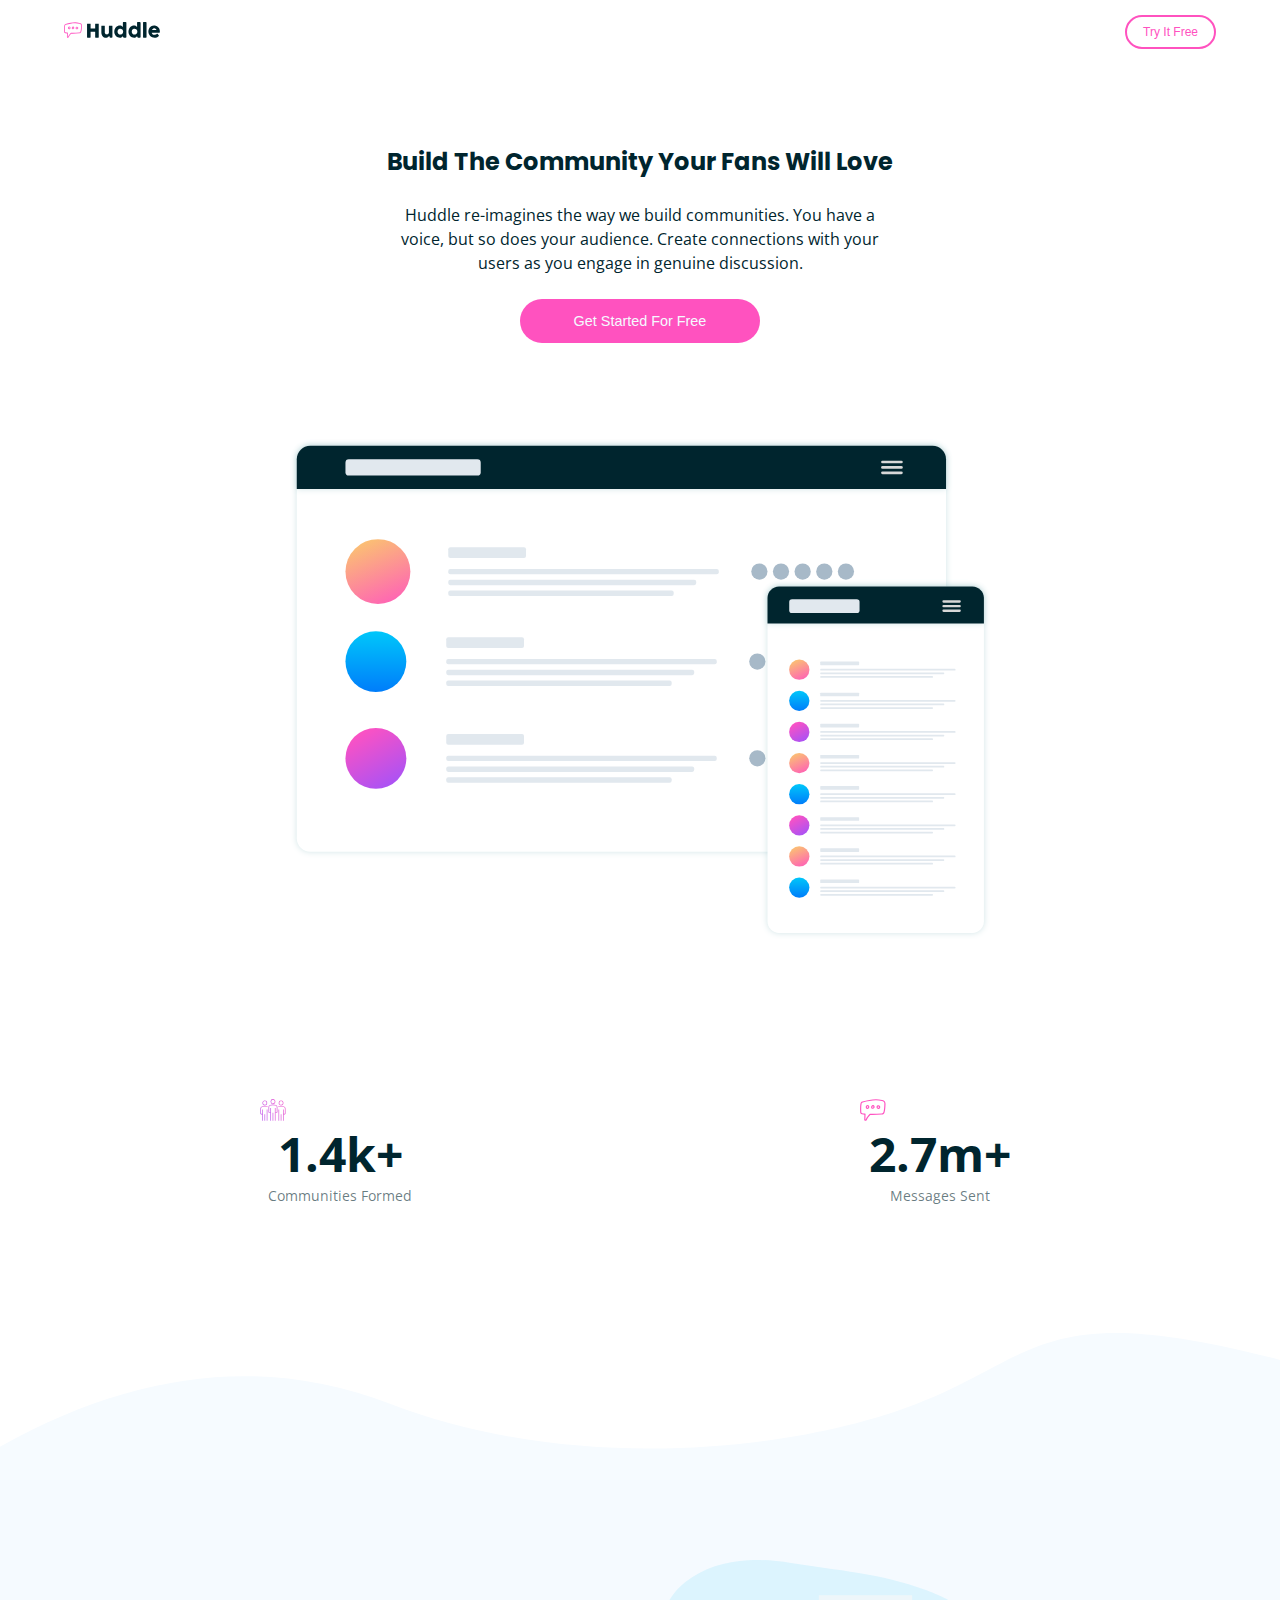
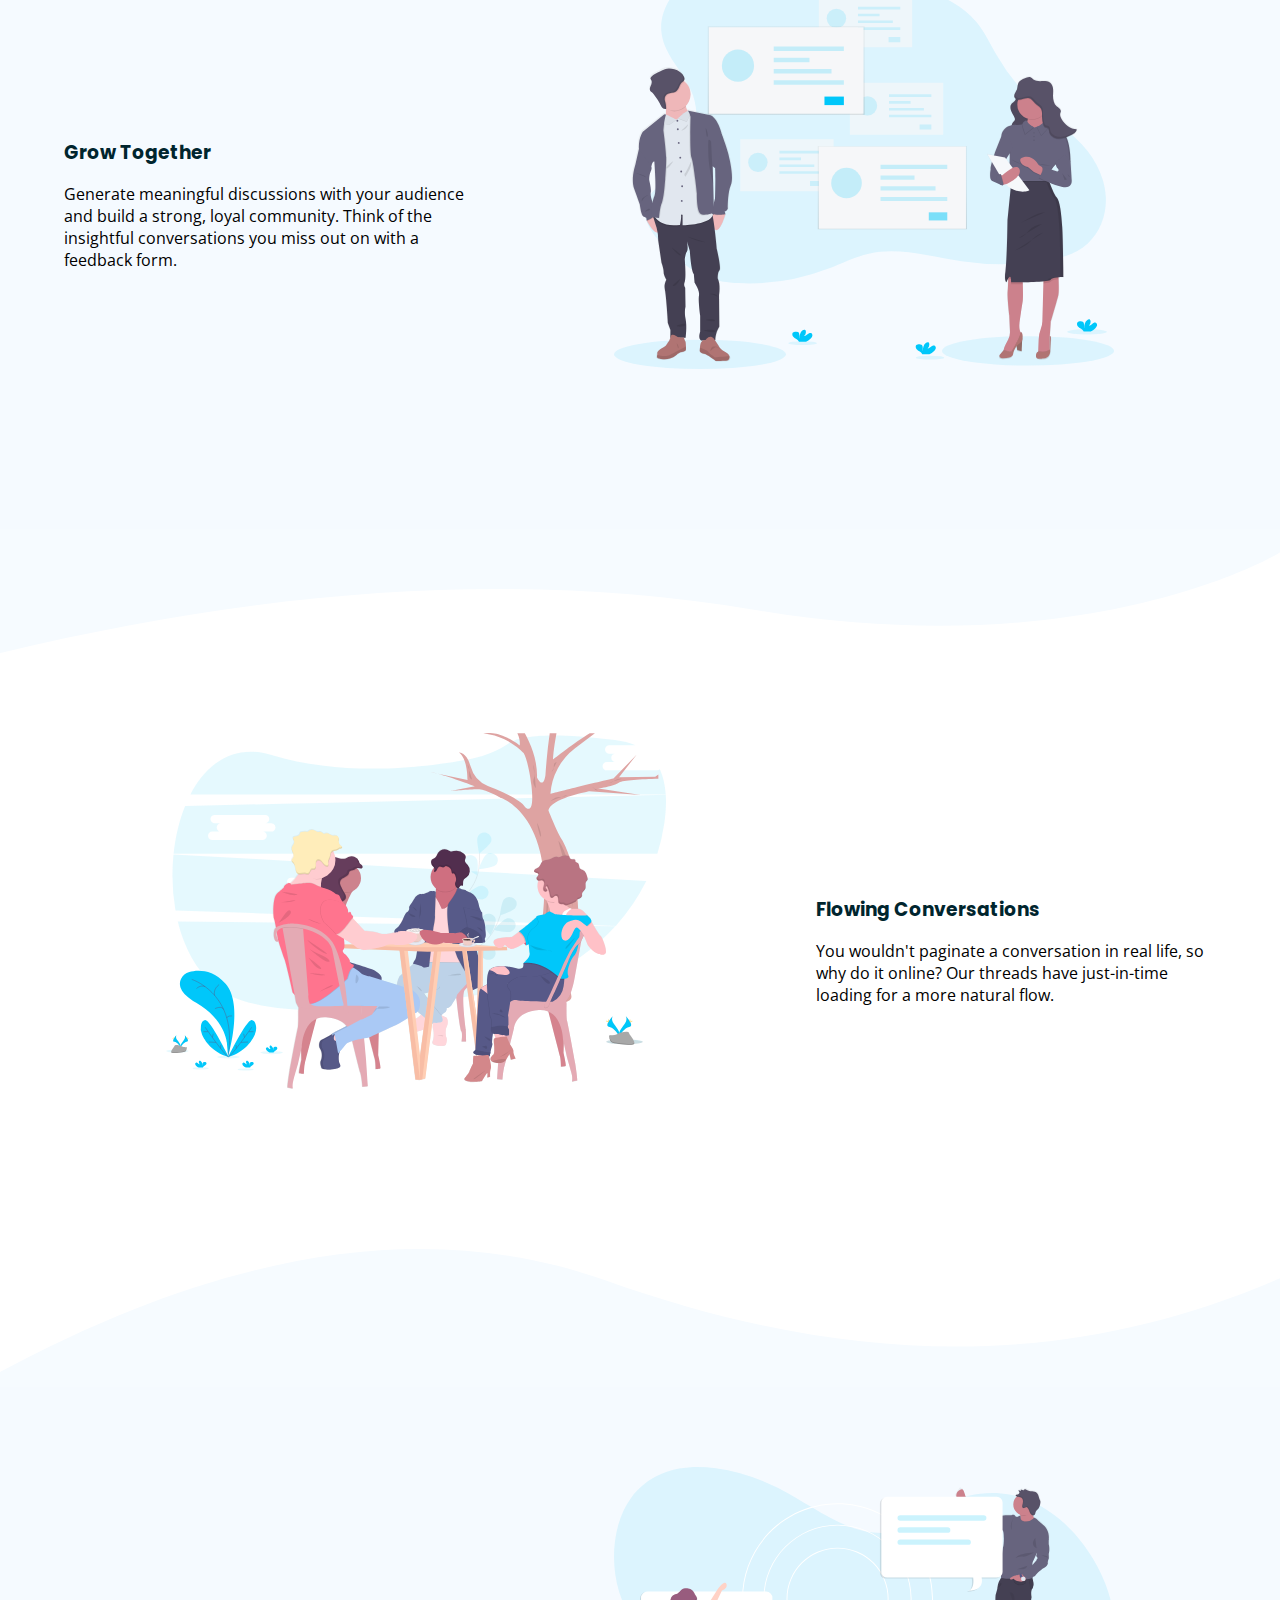
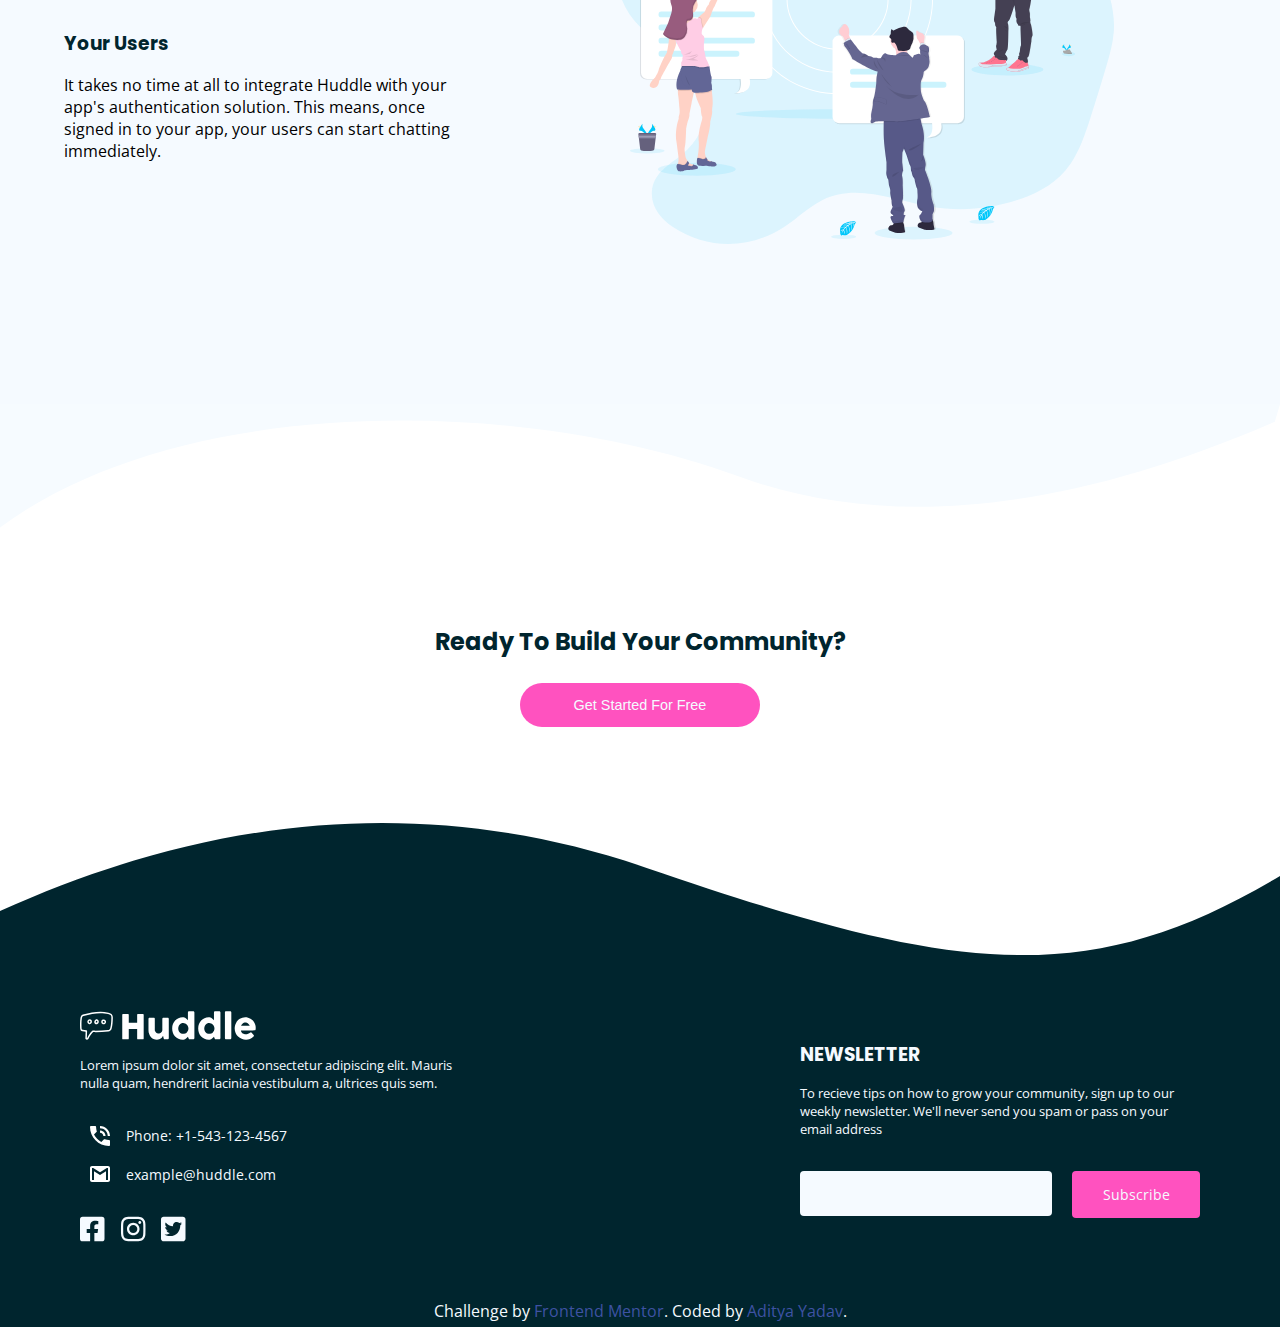
==== 12-huddle-landing-page/index.html @ 095b6e38 "initial commit" ====
<!DOCTYPE html>
<html lang="en">

<head>
  <meta charset="UTF-8">
  <meta name="viewport" content="width=device-width, initial-scale=1.0">
  <title>Frontend Mentor | Huddle landing page with curved sections</title>
  <!-- favicon -->
  <link rel="icon" type="image/png" sizes="32x32" href="./images/favicon-32x32.png">
  <!-- fontawesome icons -->
  <link rel="stylesheet" href="./fontawesome-free-6.2.1-web/css/all.min.css">
  <!-- stylesheet -->
  <link rel="stylesheet" href="style.css">
  <!-- fontawesome javascript -->
  <script src="./fontawesome-free-6.2.1-web/js/all.min.js " defer></script>
</head>

<body>


  <header class="header">

    <nav class="navbar">
      <div class="nav-center">

        <div class="nav-logo-container">
          <img src="./images/logo.svg" alt="logo" class="nav-logo">
        </div>

        <button type="button" class="btn btn-secondary">try it free</button>
      </div>
    </nav>

    <div class="hero">
      <div class="section-center hero-center">
        <div class="hero-info">
          <h2 class="hero-heading">Build The Community Your Fans Will Love</h2>
          <p class="hero-text">
            Huddle re-imagines the way we build communities. You have a voice, but so does
            your audience. Create connections with your users as you engage in genuine discussion.
          </p>
          <button type="button" class="btn btn-primary">Get Started For Free</button>
        </div>

        <div class="hero-img-container">
          <img src="./images/screen-mockups.svg" alt="screen mockups" class="hero-img">
        </div>
      </div>
    </div>
  </header>

  <main>

    <section class="section">

      <div class="section-center stats-section">
        <div class="communities">
          <img src="./images/icon-communities.svg" alt="commiunities" class="stats-icon">
          <h2 class="stats-heading">1.4k+</h2>
          <p class="stats-text">Communities Formed</p>
        </div>

        <div class="messages">
          <img src="./images/icon-messages.svg" alt="messages" class="stats-icon">
          <h2 class="stats-heading">2.7m+</h2>
          <p class="stats-text">Messages Sent</p>
        </div>
      </div>

    </section>

    <section class="section grow-together-section">

      <div class="content-bg">
        <picture>
          <source srcset="./images/bg-section-top-desktop-1.svg" media="(min-width: 768px)">
          <img src="./images/bg-section-top-mobile-1.svg" alt="">
        </picture>
      </div>

      <div class="section-center">
        <div class="mockup-container">
          <img src="./images/illustration-grow-together.svg" alt="screen mockups" class="img">
        </div>

        <div>
          <h3 class="section-title">Grow Together</h3>
          <p class="section-text">
            Generate meaningful discussions with your audience and build a strong, loyal community.
            Think of the insightful conversations you miss out on with a feedback form.
          </p>
        </div>
      </div>

      <div class="content-bg">
        <picture>
          <source srcset="./images/bg-section-bottom-desktop-1.svg" media="(min-width: 768px)">
          <img src="./images/bg-section-bottom-mobile-1.svg" alt="">
        </picture>
      </div>
    </section>

    <section class="section">

      <div class="section-center flowing-conversation-section">
        <div class="mockup-container">
          <img src=" ./images/illustration-flowing-conversation.svg" alt="screen mockups" class="img">
        </div>
        <div>
          <h3 class="section-title">Flowing Conversations</h3>
          <p class="section-text">
            You wouldn't paginate a conversation in real life, so why do it online? Our threads have
            just-in-time loading for a more natural flow.
          </p>
        </div>

      </div>
    </section>

    <section class="section your-users-section">

      <div class="content-bg">
        <picture>
          <source srcset="./images/bg-section-top-desktop-2.svg" media="(min-width: 768px)">
          <img src="./images/bg-section-top-mobile-2.svg" alt="">
        </picture>
      </div>

      <div class="section-center">
        <div class="mockup-container">
          <img src=" ./images/illustration-your-users.svg" alt="screen mockups" class="img">
        </div>
        <div>
          <h3 class="section-title">Your Users</h3>
          <p class="section-text">
            It takes no time at all to integrate Huddle with your app's authentication solution. This means,
            once signed in to your app, your users can start chatting immediately.
          </p>
        </div>
      </div>

      <div class="content-bg">
        <picture>
          <source srcset="./images/bg-section-bottom-desktop-2.svg" media="(min-width: 768px)">
          <img src="./images/bg-section-bottom-mobile-2.svg" alt="">
        </picture>
      </div>

    </section>

    <section class="section">
      <div class="section-center community-section">
        <div class="container">
          <h2 class="community-title">Ready To Build Your Community?</h2>
          <button class="btn btn-primary">Get Started For Free</button>
        </div>
      </div>
    </section>


    <footer class="footer">

      <div class="content-bg footer-bg">
        <picture>
          <source srcset="./images/bg-footer-top-desktop.svg" media="(min-width: 768px)">
          <img src="./images/bg-footer-top-mobile.svg" alt="">
        </picture>
      </div>

      <div class="section-center footer-section">

        <div class="newsletter">
          <h3 class="newsletter-title">Newsletter</h3>
          <p class="newsletter-text">
            To recieve tips on how to grow your community, sign up to our weekly newsletter. We'll never
            send you spam or pass on your email address
          </p>

          <form class="form">
            <div class="form-row">
              <div class="form-control">
                <input type="text" class="form-input">
                <p class="error">check your email please</p>
              </div>
              <div class="btn-container">
                <button type="button" class="btn btn-primary subscribe-btn">subscribe</button>

              </div>
            </div>
          </form>
        </div>

        <div class="footer-about">

          <div class="footer-logo-container">
            <img src="./images/logo.svg" alt="footer-logo" class="footer-logo">
          </div>

          <p class="footer-text">
            Lorem ipsum dolor sit amet, consectetur adipiscing elit. Mauris nulla quam, hendrerit lacinia
            vestibulum a, ultrices quis sem.
          </p>

          <ul class="contacts">
            <li class="contact">
              <img class="contact-img" src="./images/icon-phone.svg" alt="phone">
              <p>Phone: +1-543-123-4567</p>
            </li>

            <li class="contact">
              <img class="contact-img" src="./images/icon-email.svg" alt="phone">
              <p>example@huddle.com</p>
            </li>
          </ul>

          <ul class="social-icons">
            <li><a href="#" class="social-icon"><i class="fa-brands fa-square-facebook"></i></a></li>
            <li><a href="#" class="social-icon"><i class="fa-brands fa-instagram"></i></a></li>
            <li><a href="#" class="social-icon"><i class="fa-brands fa-square-twitter"></i></a></li>
          </ul>

        </div>

      </div>

      <div class="attribution">
        <p>
          Challenge by <a
            href="https://www.frontendmentor.io/challenges/huddle-landing-page-with-curved-sections-5ca5ecd01e82137ec91a50f2"
            target="_blank">Frontend Mentor</a>.
          Coded by <a href="https://github.com/mraditya1999" target="_blank">Aditya Yadav</a>.
        </p>
      </div>
    </footer>

  </main>
</body>

</html>
---- 12-huddle-landing-page/style.css ----
@import url('https://fonts.googleapis.com/css2?family=Open+Sans:wght@400;600;700&family=Poppins:wght@700&display=swap');

* {
  margin: 0;
  padding: 0;
  box-sizing: border-box;
}

:root {
  --clr-pink: hsl(322, 100%, 66%);
  --clr-light-pink: hsl(321, 100%, 78%);
  --clr-light-red: hsl(0, 100%, 63%);
  --clr-dark-cyan: hsl(192, 100%, 9%);
  --clr-pale-blue: hsl(207, 100%, 98%);

  --ff-poppins: 'Poppins', sans-serif;
  --ff-open-sans: 'Open Sans', sans-serif;

  --fw-400: 400;
  --fw-600: 600;
  --fw-700: 700;
  --fw-poppins-700: 700;

  --transition: all 0.3s linear;
  --line-height: 1.5;
  --border-radius: 0.25rem;

  --max-width: 1170px;
}

body {
  font-family: var(--ff-open-sans);
  background: white;
}

ul {
  list-style: none;
}

a {
  text-decoration: none;
}

img:not(.nav-logo) {
  display: block;
  width: 100%;
}

h1,
h2,
h3,
h4 {
  font-family: var(--ff-poppins);
  color: var(--clr-dark-cyan);
}

.section-center {
  width: 90vw;
  max-width: var(--max-width);
  margin-inline: auto;
  padding-block: 5rem;
  text-align: center;
}

.btn {
  border-radius: 2rem;
  transition: var(--transition);
  border: 2px solid transparent;
  text-transform: capitalize;
  display: inline-block;
  cursor: pointer;
}

.btn-primary {
  background: var(--clr-pink);
  color: var(--clr-pale-blue);
  display: inline-block;
  width: 15rem;
  max-width: 17rem;
  padding: 0.75rem;
  font-size: 0.9rem;
}

.btn-primary:hover {
  background: var(--clr-light-pink);
}

.btn-secondary {
  padding: 0.5rem 1rem;
  color: var(--clr-pink);
  border-color: var(--clr-pink);
  background: transparent;
  font-size: 12px;
}

.btn-secondary:hover {
  color: var(--clr-light-pink);
  border-color: var(--clr-light-pink);
  background: transparent;
}

.navbar {
  height: 4rem;
}

.nav-center {
  width: 90vw;
  max-width: var(--max-width);
  display: flex;
  margin: 0 auto;
  align-items: center;
  justify-content: space-between;
  height: 100%;
}

.nav-logo-container {
  width: 6rem;
}

.nav-logo {
  width: 100%;
  height: 100%;
}

.hero-img {
  max-width: 700px;
  margin: 0 auto;
}

.mockup-container {
  text-align: center;
  margin-inline: auto;
}

.img {
  width: 100%;
  max-width: 500px;
}

.hero-text {
  color: var(--clr-dark-cyan);
  max-width: 500px;
  margin: 1.5rem auto;
  line-height: var(--line-height);
}

.hero-img-container {
  margin-top: 6rem;
}

.stats-section {
  overflow: hidden;
}

.stats-section .communities,
.stats-section .messages {
  width: 90vw;
  max-width: 10rem;
  margin: 0 auto;
  /*  */
  margin-bottom: 3rem;
}

.stats-section .stats-icon {
  width: 1.6rem;
}
.stats-section .stats-heading {
  font-size: 3rem;
  font-family: var(--ff-open-sans);
  font-weight: var(--fw-700);
}
.stats-section .stats-text {
  color: hsla(192, 100%, 9%, 0.593);
  font-size: 0.9rem;
}

.grow-together-section {
  background: var(--clr-pale-blue);
}

.content-bg {
  background: white;
  width: 100%;
}

.content-bg img {
  display: block;
  width: 100%;
  height: auto;
  border: 0;
  -ms-interpolation-mode: bicubic;
}

.mockup-container {
  margin-bottom: 5rem;
  height: 100%;
  max-width: 500px;
}

.section-title {
  margin-bottom: 1rem;
}

.section-text {
  max-width: 25rem;
  margin: 0 auto;
}

.your-users-section {
  background: var(--clr-pale-blue);
}

.community-section {
  padding: 6rem 0;
}

.container {
  width: 100%;
}
.community-title {
  margin: 0 auto;
  margin-bottom: 1.5rem;
}

.footer {
  background: var(--clr-dark-cyan);
  color: var(--clr-pale-blue);
  position: relative;
}

.footer-section {
  text-align: left;
  padding: 3rem 1rem;
}

.newsletter {
  margin-bottom: 4rem;
  /* max-width: 25rem; */
}

.footer .newsletter .newsletter-title {
  color: var(--clr-pale-blue);
  text-transform: uppercase;
  margin-bottom: 1rem;
}

.footer .newsletter .newsletter-text {
  font-size: 0.8rem;
  line-height: 1.4;
}

.form {
  margin-top: 2rem;
}

.form-row {
  width: 100%;
  text-align: right;
}

.form-input {
  padding: 0.85rem 0.5rem;
  border: transparent;
  outline: transparent;
  background: var(--clr-pale-blue);
  border-radius: var(--border-radius);
  font-family: inherit;
  width: 100%;
}

.form-row .error {
  color: var(--clr-light-red);
  font-size: 12px;
  text-transform: capitalize;
  margin-top: 0.325rem;
  display: none;
}

.form .subscribe-btn {
  border-radius: var(--border-radius);
  font-family: inherit;
  /* margin-top: 0.25rem; */
  max-width: 8rem;
}

.form .subscribe-btn:hover {
  background: var(--clr-light-pink);
}

.footer-about .footer-logo {
  filter: invert(0.5) brightness(100);
  margin-bottom: 0.5rem;
  width: 11rem;
}

.footer-about .footer-text {
  margin-block: 1rem 1.5rem;
  font-size: 0.8rem;
}

.footer-about .contacts {
  margin-bottom: 1rem;
}

.footer-about .contact {
  display: flex;
  align-items: center;
  gap: 1rem;
  padding: 0.6rem;
}

.footer-about .contact p {
  margin-bottom: 0;
  font-size: 0.9rem;
}

.contact img {
  width: 1.25rem;
}

.social-icons {
  display: flex;
  gap: 1rem;
}
.social-icon {
  color: var(--clr-pale-blue);
  font-size: 1.75rem;
  transition: var(--transition);
}

.social-icon:hover {
  background: var(--clr-dark-cyan);
  color: var(--clr-dark-cyan);
}

.svg-inline--fa {
  color: var(--clr-pale-blue);
  transition: var(--transition);
}

.svg-inline--fa:hover {
  color: rgb(18, 151, 228);
}

.form-control {
  margin-bottom: 0.5rem;
}

.newsletter,
.footer-about {
  max-width: 25rem;
}

.attribution {
  height: 2rem;
  display: flex;
  align-items: center;
  justify-content: center;
}

.attribution p {
  text-align: center;
  font-size: clamp(0.8rem, 2vw, 1rem);
  color: var(--clr-pale-blue);
}

.attribution a {
  text-decoration: none;
  color: hsl(228, 45%, 44%);
}

@media screen and (min-width: 768px) {
  .newsletter {
    margin-bottom: 0;
  }

  .footer-section {
    display: flex;
    align-items: center;
    justify-content: space-around;
    flex-direction: row-reverse;
    gap: 2rem;
  }

  .form-input {
    margin-bottom: 0;
  }

  .footer.newsletter.newsletter-form.subscribe-btn {
    margin-top: 0;
  }

  .section-center {
    display: flex;
    align-items: center;
    gap: 3rem;
    justify-content: space-between;
  }

  .section-center:nth-child(even) {
    flex-direction: row-reverse;
  }

  .hero-center {
    display: block;
  }

  .section-title {
    text-align: left;
  }

  .section-text {
    text-align: left;
  }

  .stats-section.stats-heading {
    font-size: 4rem;
  }

  .form-row {
    display: grid;
    grid-template-columns: 4fr 1fr;
    gap: 1.25rem;
    margin-bottom: 0;
  }

  .form-control {
    margin-bottom: 0;
  }
}
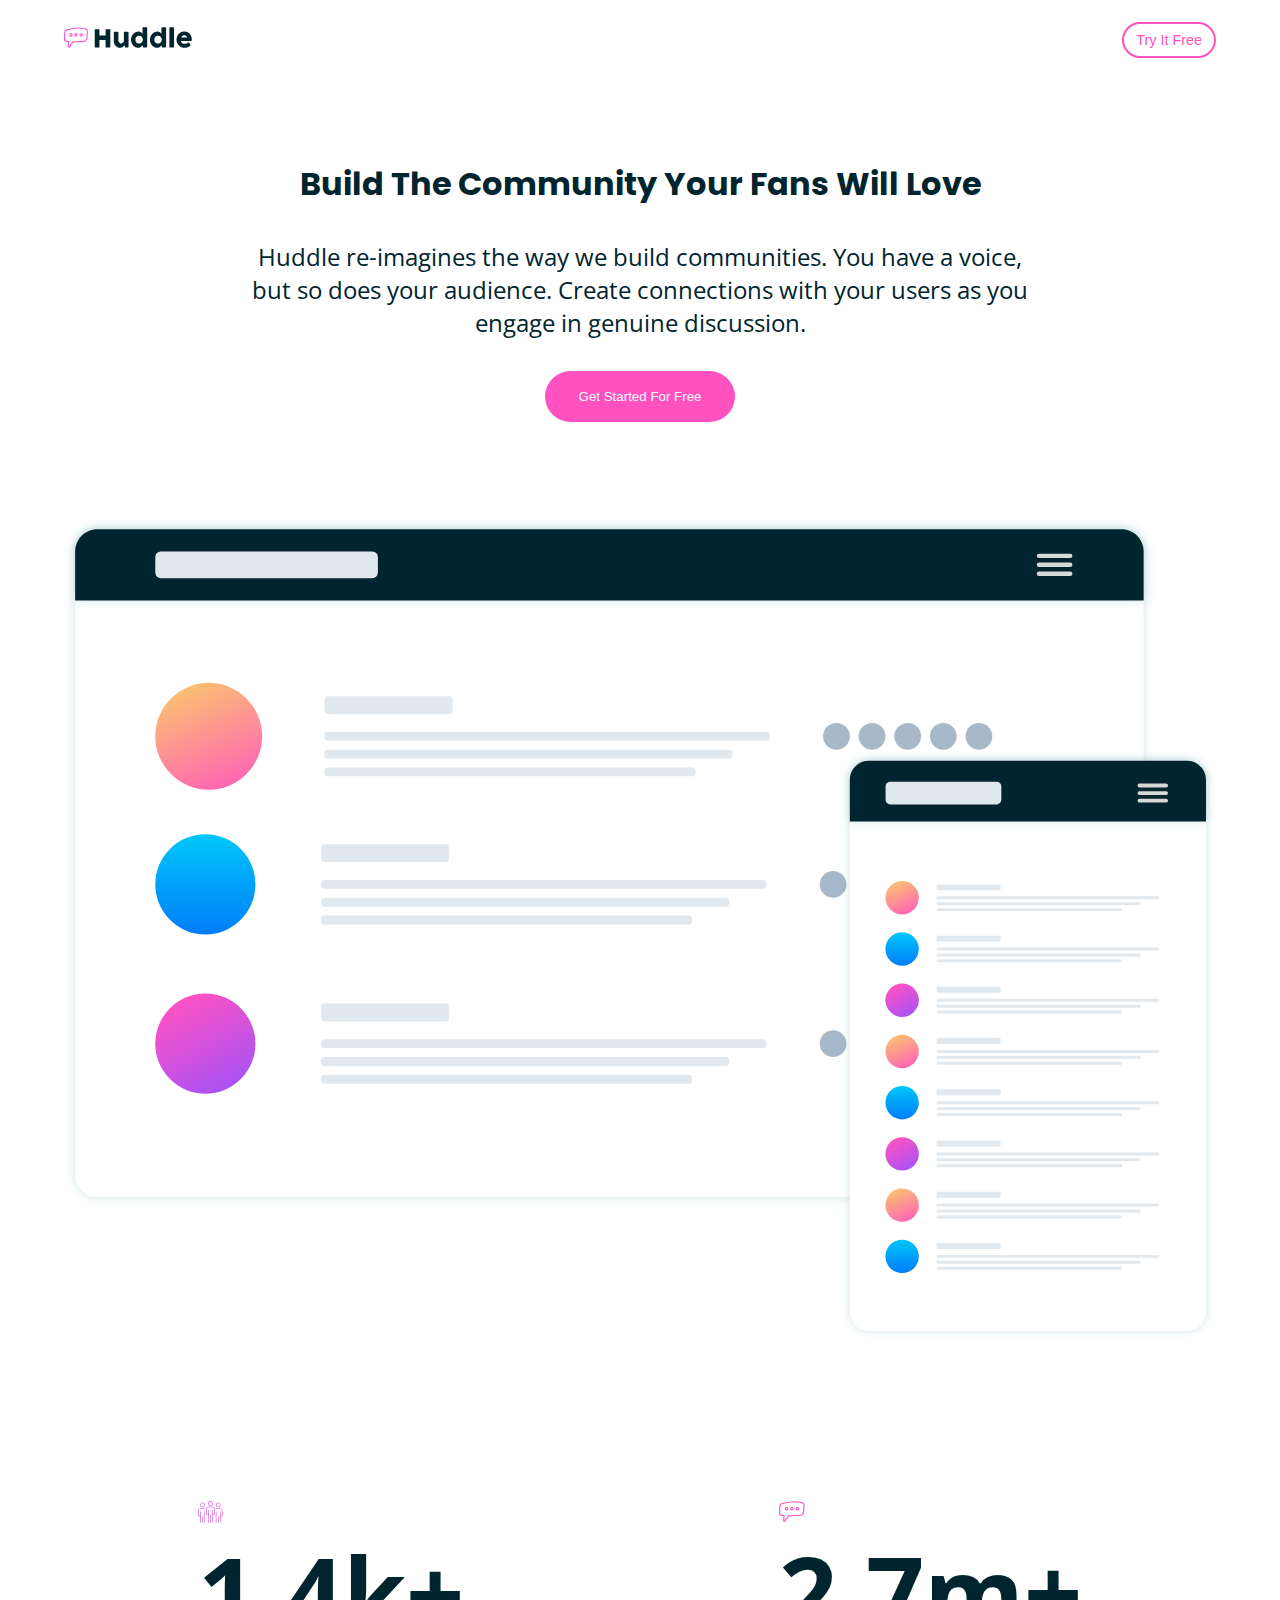
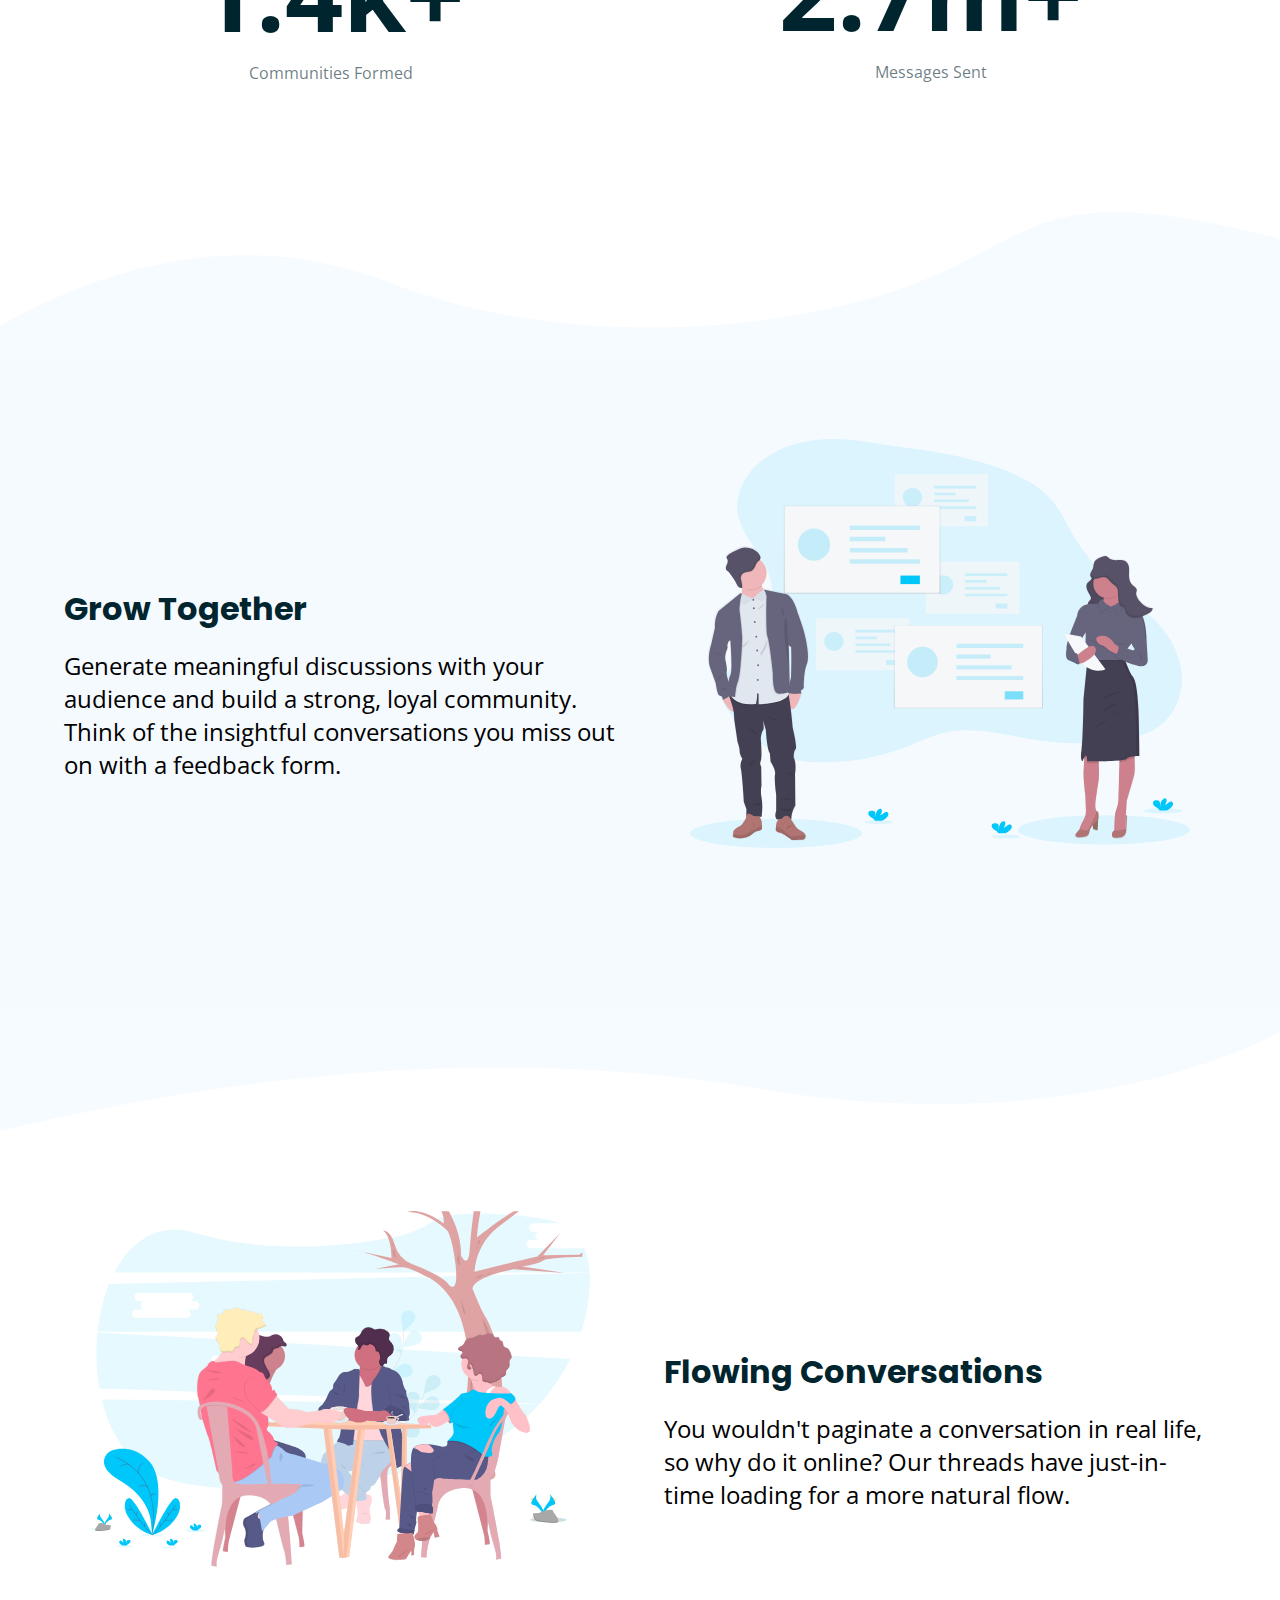
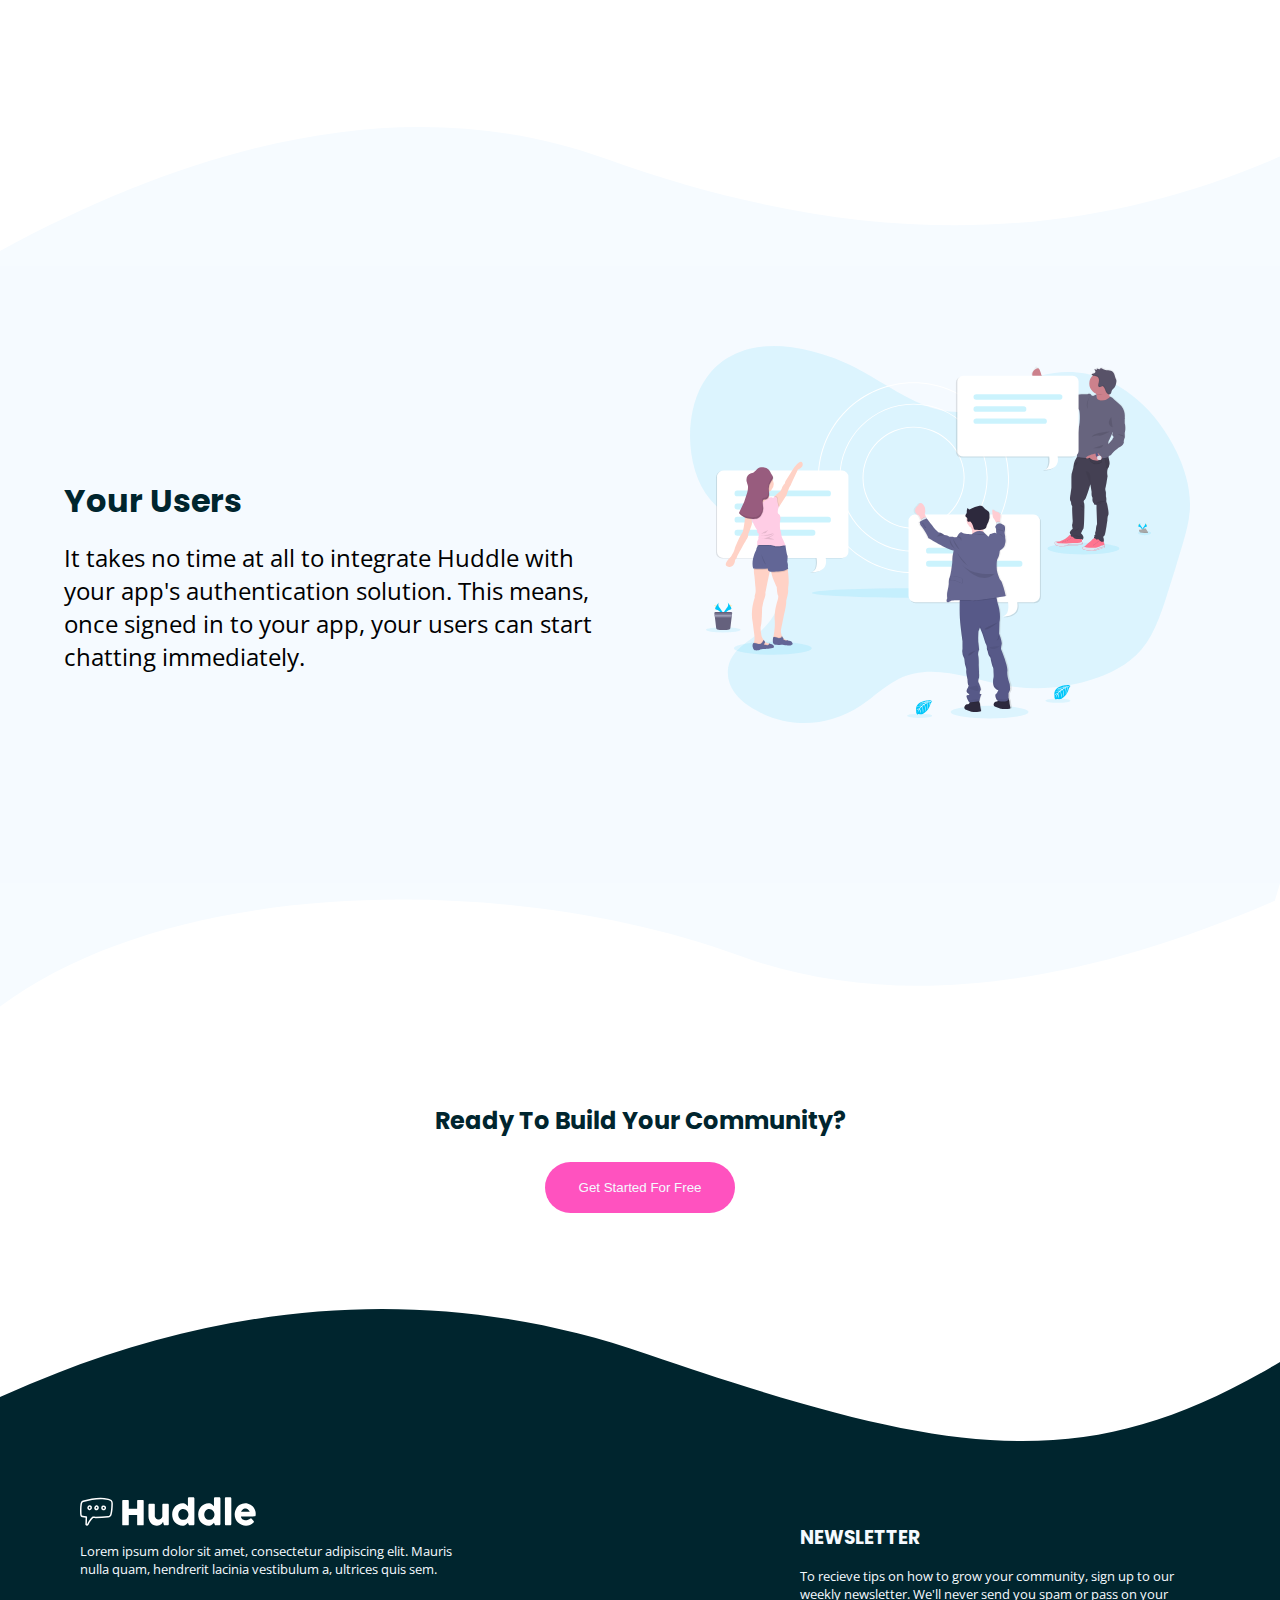
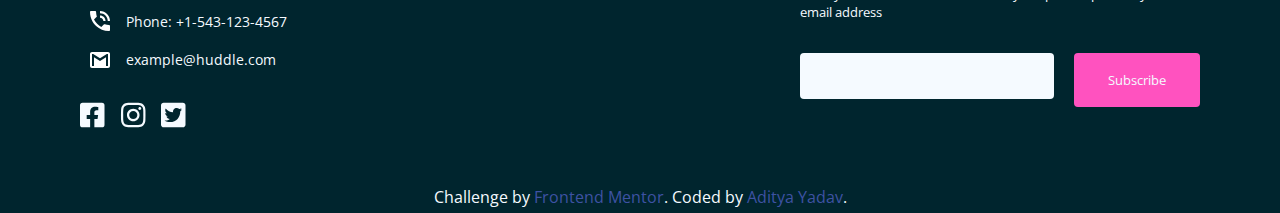
==== commit 02009a34: "initial commit" ====
--- a/12-huddle-landing-page/index.html
+++ b/12-huddle-landing-page/index.html
@@ -83,7 +83,7 @@
           <img src="./images/illustration-grow-together.svg" alt="screen mockups" class="img">
         </div>
 
-        <div>
+        <div class="section-info">
           <h3 class="section-title">Grow Together</h3>
           <p class="section-text">
             Generate meaningful discussions with your audience and build a strong, loyal community.
@@ -106,7 +106,7 @@
         <div class="mockup-container">
           <img src=" ./images/illustration-flowing-conversation.svg" alt="screen mockups" class="img">
         </div>
-        <div>
+        <div class="section-info">
           <h3 class="section-title">Flowing Conversations</h3>
           <p class="section-text">
             You wouldn't paginate a conversation in real life, so why do it online? Our threads have
@@ -130,7 +130,7 @@
         <div class="mockup-container">
           <img src=" ./images/illustration-your-users.svg" alt="screen mockups" class="img">
         </div>
-        <div>
+        <div class="section-info">
           <h3 class="section-title">Your Users</h3>
           <p class="section-text">
             It takes no time at all to integrate Huddle with your app's authentication solution. This means,
--- a/12-huddle-landing-page/style.css
+++ b/12-huddle-landing-page/style.css
@@ -75,10 +75,8 @@
   background: var(--clr-pink);
   color: var(--clr-pale-blue);
   display: inline-block;
-  width: 15rem;
-  max-width: 17rem;
-  padding: 0.75rem;
-  font-size: 0.9rem;
+  width: max-content;
+  padding: 1rem 2rem;
 }
 
 .btn-primary:hover {
@@ -86,11 +84,12 @@
 }
 
 .btn-secondary {
-  padding: 0.5rem 1rem;
+  width: max-content;
+  padding: 0.5rem 0.75rem;
   color: var(--clr-pink);
   border-color: var(--clr-pink);
   background: transparent;
-  font-size: 12px;
+  font-size: clamp(0.75rem, 2vw, 0.9rem);
 }
 
 .btn-secondary:hover {
@@ -100,30 +99,29 @@
 }
 
 .navbar {
-  height: 4rem;
+  height: 5rem;
 }
 
 .nav-center {
   width: 90vw;
   max-width: var(--max-width);
+  margin: 0 auto;
   display: flex;
-  margin: 0 auto;
   align-items: center;
   justify-content: space-between;
+  gap: 2rem;
   height: 100%;
 }
 
 .nav-logo-container {
-  width: 6rem;
+  width: clamp(8rem, 8vw, 15rem);
 }
 
 .nav-logo {
   width: 100%;
-  height: 100%;
 }
 
 .hero-img {
-  max-width: 700px;
   margin: 0 auto;
 }
 
@@ -137,11 +135,15 @@
   max-width: 500px;
 }
 
+.hero-heading {
+  font-size: clamp(1.325rem, 3vw, 2rem);
+}
+
 .hero-text {
   color: var(--clr-dark-cyan);
-  max-width: 500px;
-  margin: 1.5rem auto;
-  line-height: var(--line-height);
+  max-width: 800px;
+  margin: 2rem auto;
+  font-size: clamp(1.25rem, 3vw, 1.5rem);
 }
 
 .hero-img-container {
@@ -155,9 +157,8 @@
 .stats-section .communities,
 .stats-section .messages {
   width: 90vw;
-  max-width: 10rem;
+  max-width: fit-content;
   margin: 0 auto;
-  /*  */
   margin-bottom: 3rem;
 }
 
@@ -165,13 +166,13 @@
   width: 1.6rem;
 }
 .stats-section .stats-heading {
-  font-size: 3rem;
+  font-size: clamp(4rem, 8vw, 10rem);
   font-family: var(--ff-open-sans);
   font-weight: var(--fw-700);
 }
 .stats-section .stats-text {
   color: hsla(192, 100%, 9%, 0.593);
-  font-size: 0.9rem;
+  font-size: clamp(0.9rem, 2vw, 1rem);
 }
 
 .grow-together-section {
@@ -186,24 +187,29 @@
 .content-bg img {
   display: block;
   width: 100%;
-  height: auto;
   border: 0;
-  -ms-interpolation-mode: bicubic;
 }
 
 .mockup-container {
+  display: flex;
+  justify-content: center;
+  align-items: center;
   margin-bottom: 5rem;
-  height: 100%;
-  max-width: 500px;
+  flex-basis: 50%;
+}
+
+.section-info {
+  flex-basis: 50%;
 }
 
 .section-title {
   margin-bottom: 1rem;
+  font-size: clamp(1.75rem, 3vw, 2rem);
 }
 
 .section-text {
-  max-width: 25rem;
   margin: 0 auto;
+  font-size: clamp(1.25rem, 2vw, 1.5rem);
 }
 
 .your-users-section {
